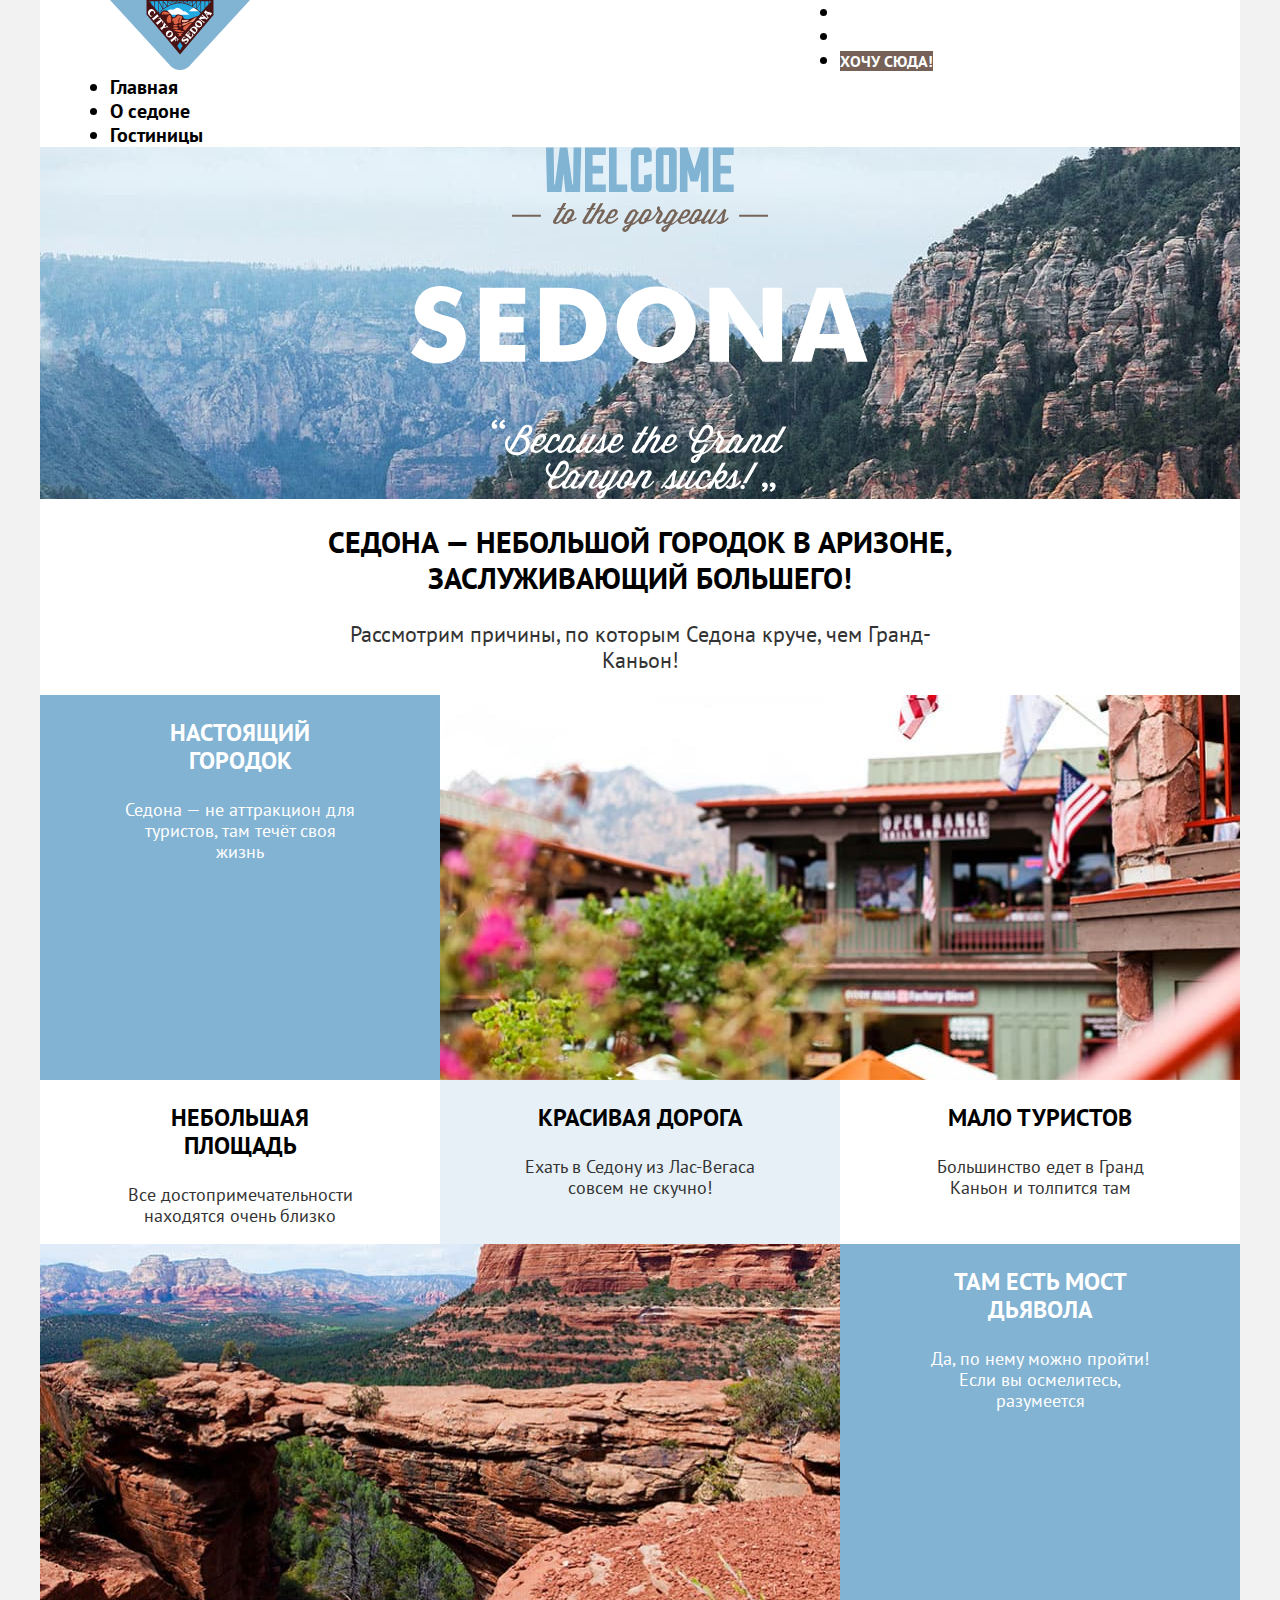
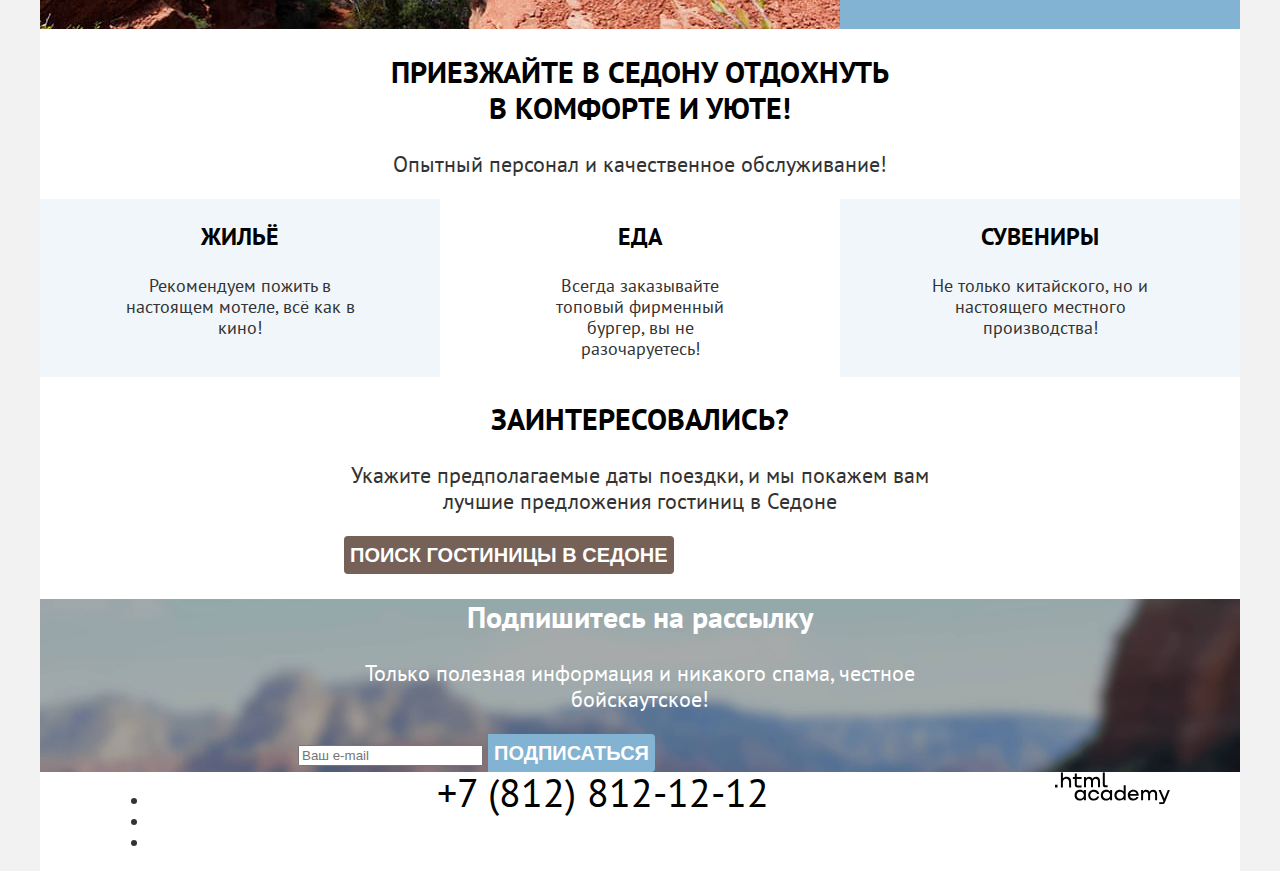
==== 5/index.html @ da719c53 ":heavy_check_mark: Сборка #5" ====
<!DOCTYPE html>
<html lang="ru">
  <head>
    <meta charset="utf-8">
    <title>HTML Academy: Седона</title>
    <link rel="preload" href="fonts/ptsans-400.woff2" as="font" type="woff2">
    <link rel="stylesheet" href="styles/styles.css">
    <base href="https://htmlacademy-htmlcss.github.io/2353119-sedona-37/5/">
</head>
  <body>
    <div class="page_container">
      <!-- header -->
      <header class="page_header">
        <div class="page_header_container">
          <nav class="nav">
            <a class="logo">
              <img src="images/logo.svg" width="140" height="70" alt="Логотип города Седона.">
            </a>
            <!-- navigation  -->
            <ul class="nav_list">
              <li class="nav_item">
                <a class="nav_link nav_link_current" href="index.html">Главная</a>
              </li>
              <li class="nav_item">
                <a class="nav_link" href="#">О седоне</a>
              </li>
              <li class="nav_item">
                <a class="nav_link" href="catalog.html">Гостиницы</a>
              </li>
            </ul>
          </nav>
          <!-- custom menu -->
          <ul class="custom_menu_list">
            <li class="custom_menu_item">
              <a class="menu_item_link search" href="#">
                <span class="visually_hidden">Поиск</span>
              </a>
            </li>
            <li class="custom_menu_item">
              <a class="menu_item_link favorites" href="#">
                <span class="visually_hidden">Избраное</span>
              </a>
            </li>
            <li class="custom_menu_item">
              <a class="menu_item_link link_button" href="#">Хочу сюда!</a>
            </li>
          </ul>
        </div>
      </header>
      <!-- main -->
      <main class="page_main main_container">
        <!-- hero -->
        <section class="hero">
          <h1 class="visually_hidden">Добропожаловать в Седону, потому что Гранд Каньон отстой!</h1>
          <img class="hero_img" src="images/hero/svg/hero_welcome.svg" width="458" height="352" alt="">
        </section>
        <!-- advantage -->
        <section class="advantage">
          <div class="advantage_container">
            <h2 class="advantage_title">Седона — небольшой городок в Аризоне, заслуживающий большего!</h2>
            <p class="advantage_description">Рассмотрим причины, по которым Седона круче, чем Гранд-Каньон!</p>
          </div>
          <!-- advantage list -->
          <ul class="advantage_list">
            <li class="advantage_item advantage_item_large">
              <div class="advantage_item_container">
                <h3 class="advantage_item_title">Настоящий городок</h3>
                <p class="advantage_item_description">Седона — не аттракцион для туристов, там течёт своя жизнь</p>
              </div>
              <img class="advantage_item_img" src="images/advantages/jpg/photo-buildings.jpg" width="800" height="385" alt="Здания в архитектурном стиле прошлого века города Седона.">
            </li>
            <li class="advantage_item advantage_item_small">
              <h3 class="advantage_item_title">Небольшая площадь</h3>
              <p class="advantage_item_description">Все достопримечательности находятся очень близко</p>
            </li>
            <li class="advantage_item advantage_item_small">
              <h3 class="advantage_item_title advantage_item_center">Красивая дорога</h3>
              <p class="advantage_item_description">Ехать в Седону из Лас-Вегаса совсем не скучно!</p>
            </li>
            <li class="advantage_item advantage_item_small">
              <h3 class="advantage_item_title">Мало туристов</h3>
              <p class="advantage_item_description">Большинство едет в Гранд Каньон и толпится там</p>
            </li>
            <li class="advantage_item advantage_item_large">
              <img class="advantage_item_img" src="images/advantages/jpg/photo-devil-bridge.jpg" width="800" height="385" alt="Нерукотворный мост над пропастью из горной породы.">
              <div class="advantage_item_container">
                <h3 class="advantage_item_title">Там есть мост дьявола</h3>
                <p class="advantage_item_description">Да, по нему можно пройти! Если вы осмелитесь, разумеется</p>
              </div>
            </li>
          </ul>
        </section>
        <!-- services -->
        <section class="services">
          <div class="services_container">
            <h2 class="services_title">Приезжайте в Седону отдохнуть в комфорте и уюте!</h2>
            <p class="services_description">Опытный персонал и качественное обслуживание!</p>
          </div>
          <ul class="services_list">
            <li class="services_item">
              <h3 class="services_item_title">Жильё</h3>
              <p class="services_item_description">Рекомендуем пожить в настоящем мотеле, всё как в кино!</p>
            </li>
            <li class="services_item">
              <h3 class="services_item_title">Еда</h3>
              <p class="services_item_description">Всегда заказывайте топовый фирменный бургер, вы не разочаруетесь!</p>
            </li>
            <li class="services_item">
              <h3 class="services_item_title">Сувениры</h3>
              <p class="services_item_description">Не только китайского, но и настоящего местного производства!</p>
            </li>
          </ul>
        </section>
        <!-- search hotel -->
        <article class="search_hotel">
          <h2 class="search_hotel_title">Заинтересовались?</h2>
          <p class="search_hotel_description">Укажите предполагаемые даты поездки, и мы покажем вам лучшие предложения гостиниц в Седоне</p>
          <button class="button_modal" type="button">Поиск гостиницы в седоне</button>
        </article>
        <!-- subscribe -->
        <article class="subscribe">
          <div class="subscribe_container">
            <h2 class="subscribe_title">Подпишитесь на рассылку</h2>
            <p class="subscribe_description">Только полезная информация и никакого спама, честное бойскаутское!</p>
            <form class="subscribe_form" action="https://echo.htmlacademy.ru/" method="post">
              <label class="visually_hidden" for="subscribe_email">Почта</label>
              <input type="email" name="subscribe_email" id="subscribe_email" placeholder="Ваш e-mail" required>
              <button class="button_subscribe" type="submit">Подписаться</button>
            </form>
          </div>
        </article>
      </main>
      <!-- footer -->
      <footer class="page_footer">
        <section class="footer_contacts">
          <h2 class="visually_hidden">Контакты</h2>
          <ul class="social_list">
            <li class="social_item">
              <a class="vkontakte_link" href="https://vk.com/htmlacademy">
                <span class="visually_hidden">ВКонтакте</span>
              </a>
            </li>
            <li class="social_item">
              <a class="telegram_link" href="https://t.me/htmlacademy">
                <span class="visually_hidden">Телеграм</span>
              </a>
            </li>
            <li class="social_item">
              <a class="youtube_link" href="https://www.youtube.com/user/htmlacademyru">
                <span class="visually_hidden">Ютуб</span>
              </a>
            </li>
          </ul>
          <a class="footer_phone" href="tel:+78128121212">+7 (812) 812-12-12</a>
          <a class="footer_logo" href="https://htmlacademy.ru/">
            <img src="images/logo_htmlacademy.svg" width="115" height="33" lang="en" alt="HTML Academy.">
          </a>
        </section>
      </footer>
    </div>
  </body>
</html>
---- 5/styles/styles.css ----
@font-face {
  font-family: "PT Sans";
  font-style: normal;
  font-weight: 400;
  src: url("../fonts/ptsans-400.woff2") format("woff2");
  font-display: swap;
}

@font-face {
  font-family: "PT Sans";
  font-style: normal;
  font-weight: 700;
  src: url("../fonts/ptsans-700.woff2") format("woff2");
  font-display: swap;
}

.visually_hidden {
  position: absolute;
  width: 1px;
  height: 1px;
  margin: -1px;
  border: 0;
  padding: 0;
  white-space: nowrap;
  clip-path: inset(100%);
  clip: rect(0 0 0 0);
  overflow: hidden;
}

html {
  height: 100%;
}

body {
  display: flex;
  flex-direction: column;
  min-height: 100%;
  margin: 0;
  font-family: "PT Sans", "Arial", sans-serif;
  font-style: normal;
  font-weight: 400;
  font-size: 18px;
  line-height: 21px;
  color: #333333;
  background-color: #F2F2F2;
}

.page_container {
  width: 1200px;
  margin: 0 auto;
  background-color: #FFFFFF;
}

.page_header {
  /* padding: 0 70px; */
  font-weight: 700;
  font-size: 20px;
  line-height: 24px;
  color: #000000;
}

.page_header_container {
  display: flex;
  justify-content: space-between;
  width: 1060px;
  margin: 0 auto;
}

.nav {
  width: 700px;
  margin-right: 30px;
}

.nav_list {
  margin: 0;
  padding: 0;
  /* list-style: none; */
}

.nav_link {
  text-decoration: none;
  text-align: center;
  color: #000000;
}

.custom_menu_list {
  width: 330px;
  margin: 0;
  padding: 0;
  /* list-style: none; */
}

.menu_item_link {
  text-decoration: none;
  text-align: center;
  color: #000000;
}

.link_button {
  font-size: 16px;
  line-height: 20px;
  text-decoration: none;
  text-align: center;
  text-transform: uppercase;
  color: #FFFFFF;
  background-color: #756157;
}

.main_container {
  flex-grow: 1;
}

.hero {
  background-image: url("../images/hero/jpg/hero_background.jpg");
  background-size: 100% auto;
  background-repeat: no-repeat;
  background-color: #465570;
}

.hero_img {
  display: block;
  margin: 0 auto;
}

.advantage_container {
  width: 651px;
  margin: 0 auto;
}

.advantage_title {
  font-size: 30px;
  line-height: 36px;
  text-align: center;
  text-transform: uppercase;
  color: #000000;
}

.advantage_description {
  font-size: 22px;
  line-height: 26px;
  text-align: center;
}

.advantage_item_img {
  flex-grow: 1;
}

.advantage_list {
  display: flex;
  flex-wrap: wrap;
  width: 1200px;
  margin: 0;
  padding: 0;
  list-style: none;
}

.advantage_item_large {
  display: flex;
  flex-wrap: wrap;
  color: #FFFFFF;
  background-color: #82B3D3;
}

.advantage_item_small {
  width: 400px;
  padding: 0 85px;
  box-sizing: border-box;
}

.advantage_item_container {
  width: 400px;
  padding: 0 85px;
  box-sizing: border-box;
}

.advantage_item_title {
  font-size: 24px;
  line-height: 28px;
  text-align: center;
  text-transform: uppercase;
  color: #000000;
}

.advantage_item_large .advantage_item_title {
  color: #FFFFFF;
}

.advantage_item_description {
  text-align: center;
}

.advantage_item:nth-child(3) {
  background-color: rgba(131, 179, 211, 0.2);
}

.services_container {
  width: 505px;
  margin: 0 auto;
}

.services_title {
  font-size: 30px;
  line-height: 36px;
  text-align: center;
  text-transform: uppercase;
  color: #000000;
}

.services_description {
  font-size: 22px;
  line-height: 26px;
  text-align: center;
}

.services_list {
  display: grid;
  grid-template-columns: 1fr 1fr 1fr;
  margin: 0;
  padding: 0;
  list-style: none;
}

.services_item {
  padding: 0 85px;
}

.services_item:nth-child(odd) {
  background-color: rgba(131, 179, 211, 0.12);
}

.services_item_title {
  font-size: 24px;
  line-height: 28px;
  text-align: center;
  text-transform: uppercase;
  color: #000000;
}

.services_item_description {
  text-align: center;
}

.search_hotel {
  width: 592px;
  margin: 0 auto;
}

.search_hotel_title {
  font-size: 30px;
  line-height: 36px;
  text-align: center;
  text-transform: uppercase;
  color: #000000;
}

.search_hotel_description {
  font-size: 22px;
  line-height: 26px;
  text-align: center;
}

.button_modal {
  font-weight: 700;
  font-size: 20px;
  line-height: 36px;
  text-align: center;
  text-transform: uppercase;
  color: #FFFFFF;
  background-color: #756157;
  border: none;
  border-radius: 4px;
  cursor: pointer;
}

.subscribe_container {
  width: 684px;
  margin: 0 auto;
}

.subscribe_container {
  width: 684px;
  margin: 0 auto;
}

.page_main .subscribe {
  color: #FFFFFF;
  background-image: url("../images/background_subscribe.jpg");
  background-size: 100% auto;
  background-repeat: no-repeat;
  background-color: #465570;
}

.page_main .subscribe_title {
  color: #FFFFFF;
}

.subscribe_title {
  font-size: 30px;
  line-height: 36px;
  text-align: center;
  color: #000000;
}

.subscribe_description {
  font-size: 22px;
  line-height: 26px;
  text-align: center;
}

.button_subscribe {
  font-weight: 700;
  font-size: 20px;
  line-height: 36px;
  text-align: center;
  text-transform: uppercase;
  color: #FFFFFF;
  background-color: #82B3D3;
  border: none;
  border-radius: 0 4px 4px 0;
  cursor: pointer;
}

.footer_contacts {
  display: flex;
  justify-content: space-between;
  width: 1060px;
  margin: 0 auto;
}

.footer_phone {
  font-size: 40px;
  line-height: 40px;
  text-align: center;
  text-decoration: none;
  text-transform: uppercase;
  color: #000000;
}

.inner_header {
  color: #FFFFFF;
  background-image: url("../images/background_filter.jpg");
  background-size: 100% auto;
  background-repeat: no-repeat;
  background-color: #465570;
}

.inner_header_container {
  width: 1060px;
  margin: 0 auto;
}

.inner_title {
  font-size: 60px;
  line-height: 78px;
}

.breadcrumbs_link {
  font-size: 16px;
  line-height: 21px;
  text-decoration: none;
  color: #FFFFFF;
}

.catalog_filter {
  display: flex;
  line-height: 23px;
}

.catalog_filter_group {
  border: none;
}

.catalog_filter_title {
  font-weight: 700;
  font-size: 20px;
  line-height: 24px;
}

.form_button {
  font-weight: 700;
  font-size: 16px;
  line-height: 20px;
  text-align: center;
  text-transform: uppercase;
  color: #FFFFFF;
  background-color: #82B3D3;
  border: none;
  border-radius: 4px;
}

.catalog_container {
  width: 1060px;
  margin: 0 auto;
}

.button_reset {
  background-color: transparent;
}

.sorting_container {
  display: flex;
}

.filter_output {
  font-weight: 700;
  font-size: 30px;
  line-height: 36px;
  text-transform: uppercase;
  color: #000000;
}

.select_control {
  font-size: 18px;
  line-height: 21px;
  color: #333333;
}

.card_list {
  display: flex;
  flex-wrap: wrap;
  gap: 20px;
  margin: 0;
  padding: 0;
  list-style: none;
}

.card_item {
  width: 340px;
  /* temp */
  outline: 1px dotted rebeccapurple;
}

.card_item_title_link {
  font-size: 24px;
  line-height: 28px;
  text-decoration: none;
  color: #000000;
}

.card_link {
  font-weight: 700;
  font-size: 16px;
  line-height: 20px;
  text-align: center;
  text-transform: uppercase;
  text-decoration: none;
  color: #FFFFFF;
  background-color: #756157;
  border-radius: 4px;
}

.card_button {
  font-weight: 700;
  font-size: 16px;
  line-height: 20px;
  text-align: center;
  text-transform: uppercase;
  color: #FFFFFF;
  background-color: #82B3D3;
  border: none;
  border-radius: 4px;
}

.card_rating {
  font-size: 16px;
  line-height: 20px;
  text-align: center;
  text-transform: uppercase;
}

.pagination_list {
  display: flex;
  gap: 8px;
  margin: 0;
  /* padding: 0 70px; */
  list-style: none;
}

.pagination_link {
  font-weight: 700;
  font-size: 20px;
  line-height: 36px;
  text-align: center;
  text-transform: uppercase;
  color: #FFFFFF;
  background-color: #82B3D3;
  border-radius: 4px;
}

.pagination_link_current {
  color: #000000;
  background-color: #F2F2F2;
}
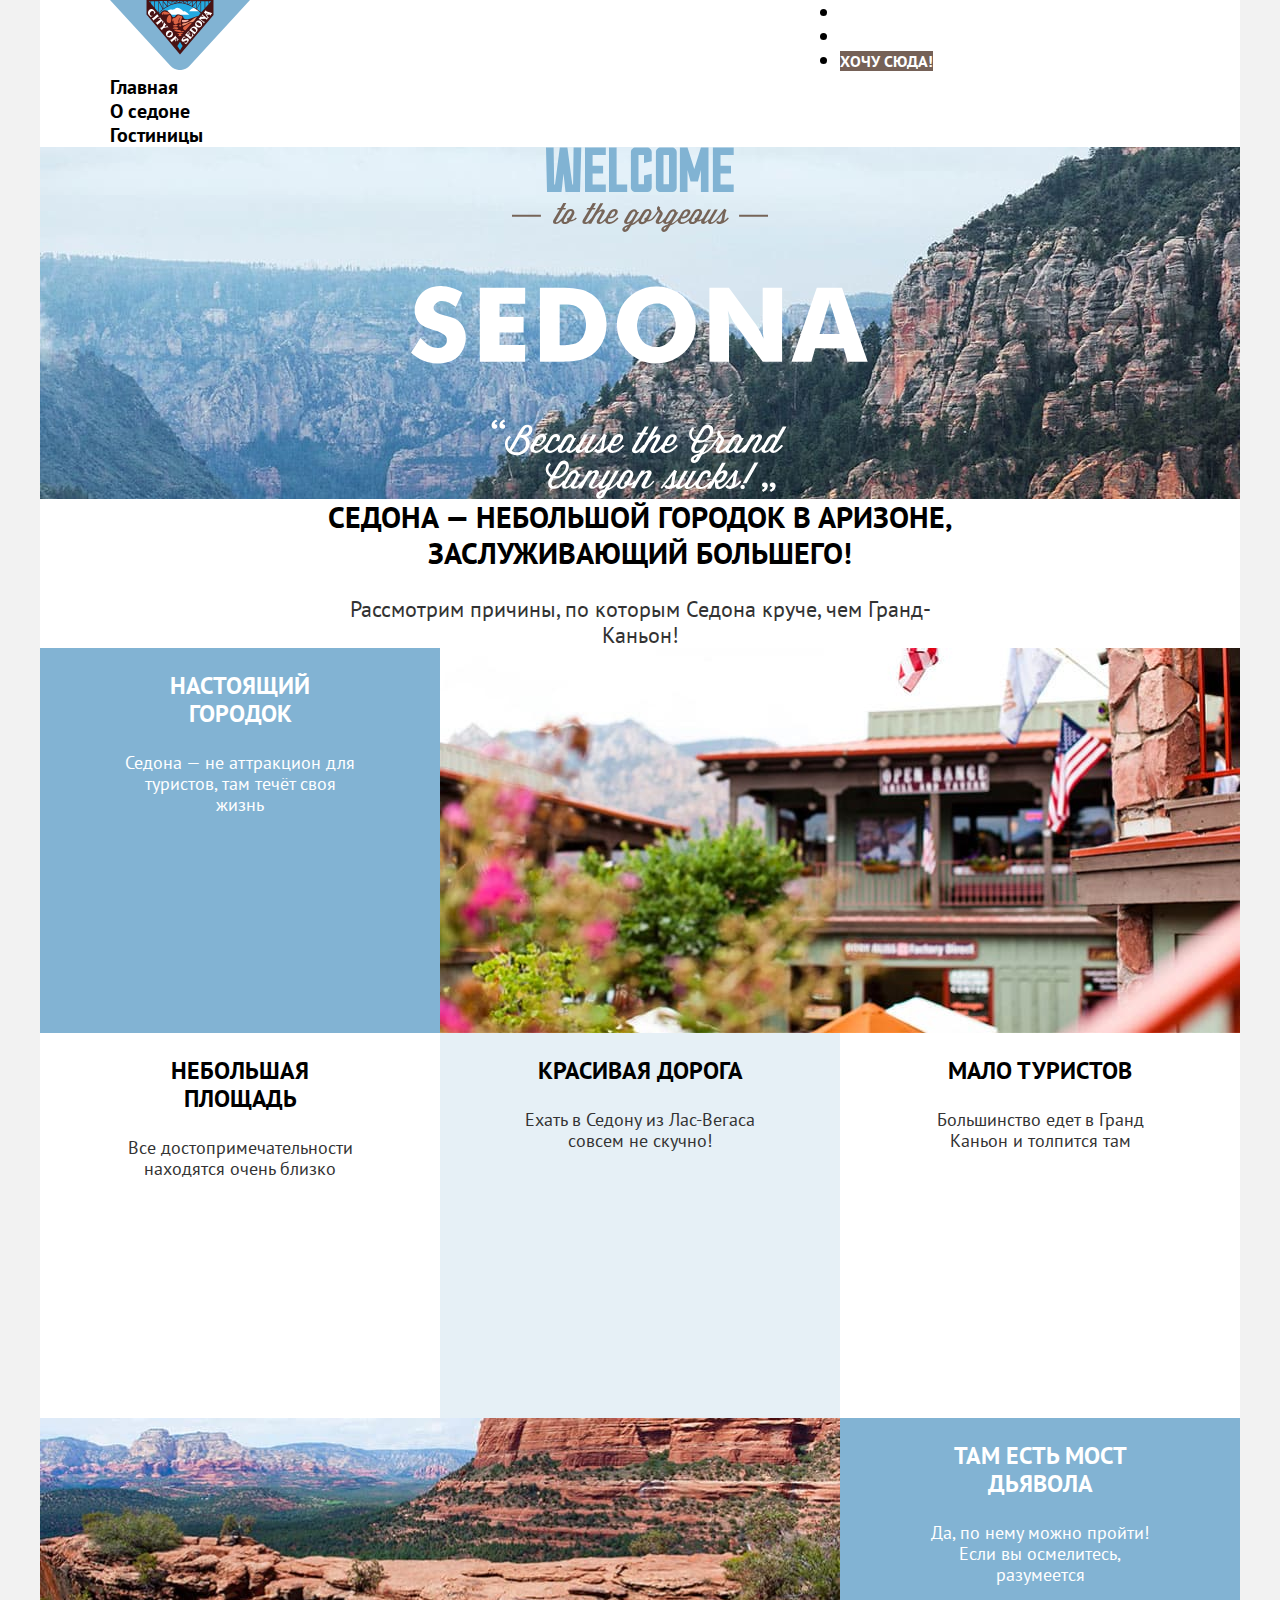
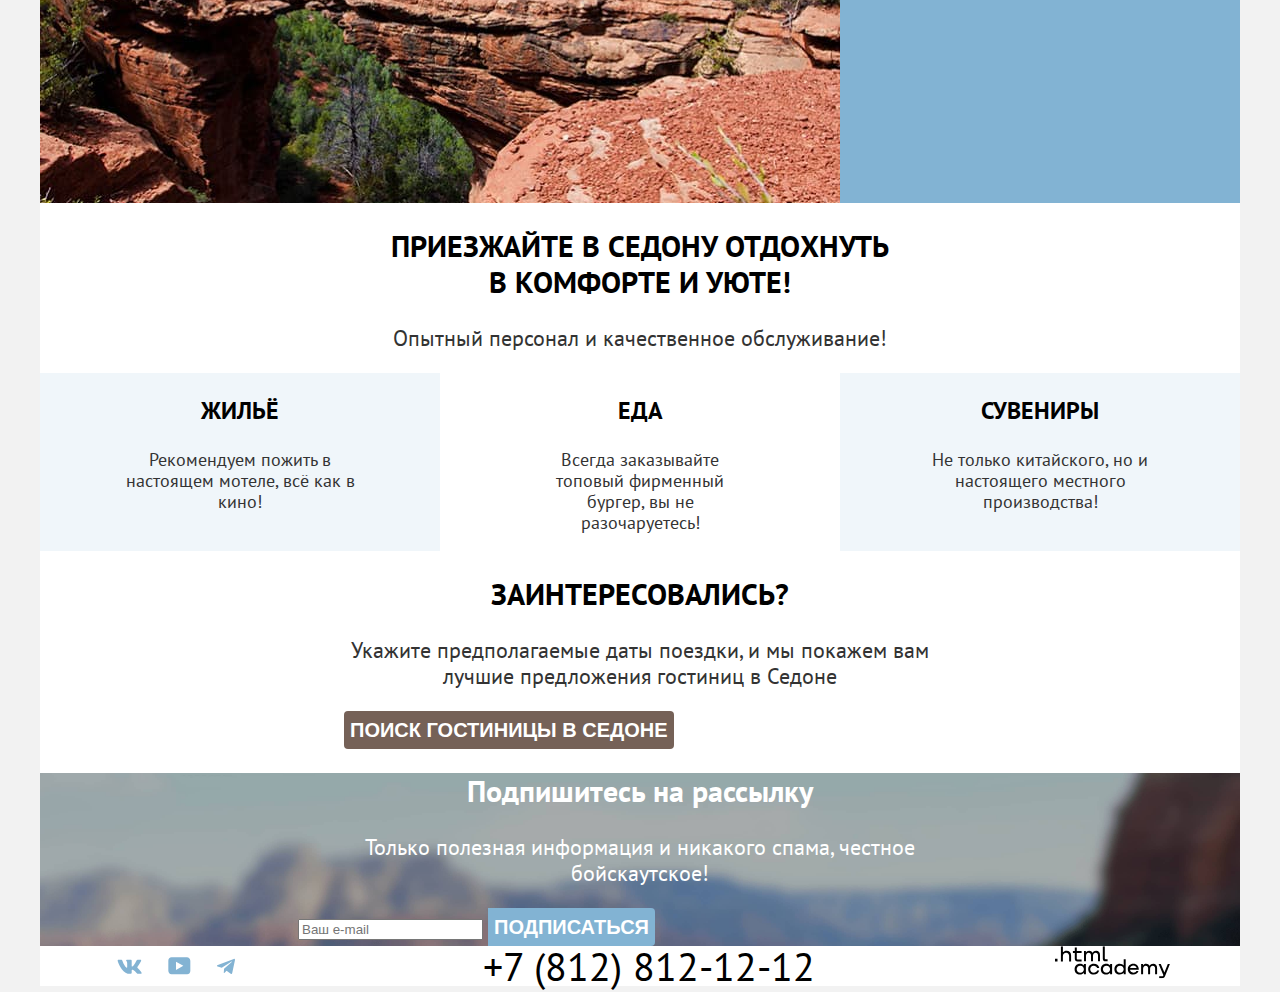
==== commit 91fbf295: ":heavy_check_mark: Сборка #5" ====
--- a/5/index.html
+++ b/5/index.html
@@ -11,41 +11,39 @@
     <div class="page_container">
       <!-- header -->
       <header class="page_header">
-        <div class="page_header_container">
-          <nav class="nav">
-            <a class="logo">
-              <img src="images/logo.svg" width="140" height="70" alt="Логотип города Седона.">
-            </a>
-            <!-- navigation  -->
-            <ul class="nav_list">
-              <li class="nav_item">
-                <a class="nav_link nav_link_current" href="index.html">Главная</a>
-              </li>
-              <li class="nav_item">
-                <a class="nav_link" href="#">О седоне</a>
-              </li>
-              <li class="nav_item">
-                <a class="nav_link" href="catalog.html">Гостиницы</a>
-              </li>
-            </ul>
-          </nav>
-          <!-- custom menu -->
-          <ul class="custom_menu_list">
-            <li class="custom_menu_item">
-              <a class="menu_item_link search" href="#">
-                <span class="visually_hidden">Поиск</span>
-              </a>
+        <nav class="nav">
+          <a class="logo">
+            <img src="images/logo.svg" width="140" height="70" alt="Логотип города Седона.">
+          </a>
+          <!-- navigation  -->
+          <ul class="nav_list">
+            <li class="nav_item">
+              <a class="nav_link nav_link_current" href="index.html">Главная</a>
             </li>
-            <li class="custom_menu_item">
-              <a class="menu_item_link favorites" href="#">
-                <span class="visually_hidden">Избраное</span>
-              </a>
+            <li class="nav_item">
+              <a class="nav_link" href="#">О седоне</a>
             </li>
-            <li class="custom_menu_item">
-              <a class="menu_item_link link_button" href="#">Хочу сюда!</a>
+            <li class="nav_item">
+              <a class="nav_link" href="catalog.html">Гостиницы</a>
             </li>
           </ul>
-        </div>
+        </nav>
+        <!-- custom menu -->
+        <ul class="custom_menu_list">
+          <li class="custom_menu_item">
+            <a class="menu_item_link search" href="#">
+              <span class="visually_hidden">Поиск</span>
+            </a>
+          </li>
+          <li class="custom_menu_item">
+            <a class="menu_item_link favorites" href="#">
+              <span class="visually_hidden">Избраное</span>
+            </a>
+          </li>
+          <li class="custom_menu_item">
+            <a class="menu_item_link link_button" href="#">Хочу сюда!</a>
+          </li>
+        </ul>
       </header>
       <!-- main -->
       <main class="page_main main_container">
@@ -141,13 +139,13 @@
               </a>
             </li>
             <li class="social_item">
-              <a class="telegram_link" href="https://t.me/htmlacademy">
-                <span class="visually_hidden">Телеграм</span>
+              <a class="youtube_link" href="https://www.youtube.com/user/htmlacademyru">
+                <span class="visually_hidden">Ютуб</span>
               </a>
             </li>
             <li class="social_item">
-              <a class="youtube_link" href="https://www.youtube.com/user/htmlacademyru">
-                <span class="visually_hidden">Ютуб</span>
+              <a class="telegram_link" href="https://t.me/htmlacademy">
+                <span class="visually_hidden">Телеграм</span>
               </a>
             </li>
           </ul>
--- a/5/styles/styles.css
+++ b/5/styles/styles.css
@@ -33,7 +33,6 @@
 
 body {
   display: flex;
-  flex-direction: column;
   min-height: 100%;
   margin: 0;
   font-family: "PT Sans", "Arial", sans-serif;
@@ -46,24 +45,23 @@
 }
 
 .page_container {
+  display: flex;
+  flex-direction: column;
+  min-height: 100%;
   width: 1200px;
   margin: 0 auto;
   background-color: #FFFFFF;
 }
 
 .page_header {
-  /* padding: 0 70px; */
+  display: flex;
+  justify-content: space-between;
+  width: 1060px;
+  margin: 0 auto;
   font-weight: 700;
   font-size: 20px;
   line-height: 24px;
   color: #000000;
-}
-
-.page_header_container {
-  display: flex;
-  justify-content: space-between;
-  width: 1060px;
-  margin: 0 auto;
 }
 
 .nav {
@@ -74,7 +72,7 @@
 .nav_list {
   margin: 0;
   padding: 0;
-  /* list-style: none; */
+  list-style: none;
 }
 
 .nav_link {
@@ -128,6 +126,8 @@
 }
 
 .advantage_title {
+  margin-top: 0;
+  margin-bottom: 25px;
   font-size: 30px;
   line-height: 36px;
   text-align: center;
@@ -136,29 +136,41 @@
 }
 
 .advantage_description {
+  margin: 0;
   font-size: 22px;
   line-height: 26px;
   text-align: center;
 }
 
+.advantage_list {
+  display: flex;
+  flex-wrap: wrap;
+  width: 1200px;
+  margin: 0;
+  padding: 0;
+  list-style: none;
+}
+
+.advantage_item {
+  min-height: 385px;
+  text-align: center;
+}
+
+.advantage_item_large {
+  display: flex;
+  flex-wrap: wrap;
+  color: #FFFFFF;
+  background-color: #82B3D3;
+}
+
 .advantage_item_img {
   flex-grow: 1;
 }
 
-.advantage_list {
-  display: flex;
-  flex-wrap: wrap;
-  width: 1200px;
-  margin: 0;
-  padding: 0;
-  list-style: none;
-}
-
-.advantage_item_large {
-  display: flex;
-  flex-wrap: wrap;
-  color: #FFFFFF;
-  background-color: #82B3D3;
+.advantage_item_container {
+  width: 400px;
+  padding: 0 85px;
+  box-sizing: border-box;
 }
 
 .advantage_item_small {
@@ -167,26 +179,15 @@
   box-sizing: border-box;
 }
 
-.advantage_item_container {
-  width: 400px;
-  padding: 0 85px;
-  box-sizing: border-box;
-}
-
 .advantage_item_title {
   font-size: 24px;
   line-height: 28px;
-  text-align: center;
   text-transform: uppercase;
   color: #000000;
 }
 
 .advantage_item_large .advantage_item_title {
   color: #FFFFFF;
-}
-
-.advantage_item_description {
-  text-align: center;
 }
 
 .advantage_item:nth-child(3) {
@@ -327,6 +328,52 @@
   margin: 0 auto;
 }
 
+.social_list {
+  display: flex;
+  align-items: center;
+  gap: 13px;
+  margin: 0;
+  padding: 0;
+  list-style: none;
+}
+
+.vkontakte_link::before {
+  content: "";
+  display: flex;
+  place-content: center;
+  width: 24px;
+  height: 14px;
+  padding: 7px;
+  background-image: url("../images/icons/vkontakte.svg");
+  background-repeat: no-repeat;
+  background-position: center;
+}
+
+.youtube_link::before {
+  content: "";
+  display: flex;
+  place-content: center;
+  width: 22px;
+  height: 17px;
+  padding: 7px;
+  background-image: url("../images/icons/youtube.svg");
+  background-repeat: no-repeat;
+  background-position: center;
+}
+
+.telegram_link::before {
+  content: "";
+  display: flex;
+  place-content: center;
+  width: 18px;
+  height: 16px;
+  padding: 7px;
+  background-image: url("../images/icons/telegram.svg");
+  background-repeat: no-repeat;
+  background-position: center;
+}
+
+
 .footer_phone {
   font-size: 40px;
   line-height: 40px;
